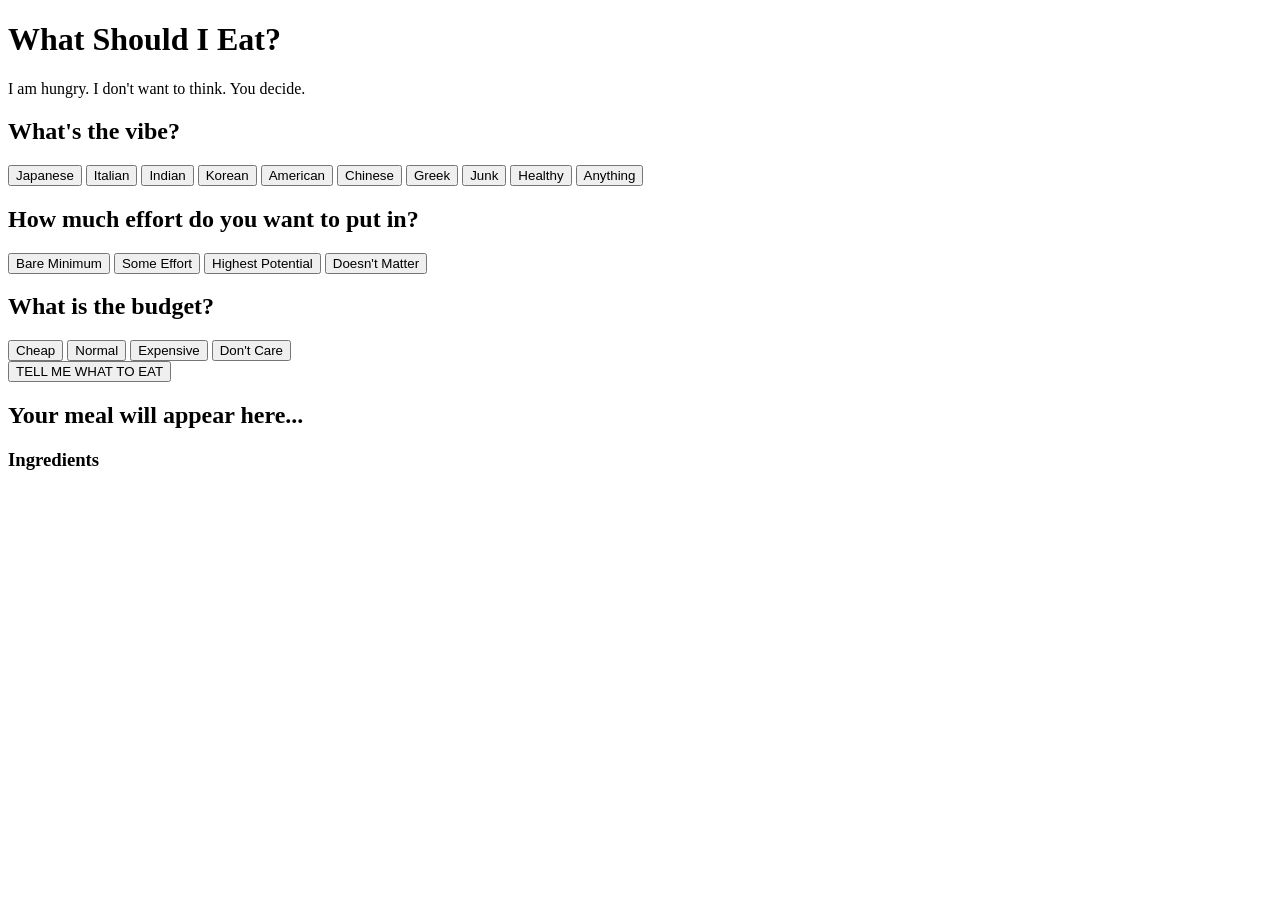
==== what should i eat/index.html @ 04a901b6 "Initial Project Setup and HTML" ====
<!DOCTYPE html>
<html lang="en">
<head>
    <meta charset="UTF-8">
    <meta name="viewport" content="width=device-width, initial-scale=1.0">
    <title>What Should I Eat?</title>
    <link rel="stylesheet" href="style.css">
    <script src="script.js" defer></script>
</head>

<body>
    <main class="container">
        <header>
            <h1>What Should I Eat?</h1>
            <p>I am hungry. I don't want to think. You decide.</p>
        </header>

        <!-- Cuisine Selection -->
        <section class="question">
            <h2>What's the vibe?</h2>

            <div class="button-group">
                <button class="choice-button"
                        data-cuisine="japanese">
                    Japanese
                </button>

                <button class="choice-button"
                        data-cuisine="italian">
                    Italian
                </button>

                <button class="choice-button"
                        data-cuisine="indian">
                    Indian
                </button>

                 <button class="choice-button"
                        data-cuisine="korean">
                    Korean
                </button>

                 <button class="choice-button"
                        data-cuisine="american">
                    American
                </button>

                 <button class="choice-button"
                        data-cuisine="chinese">
                    Chinese
                </button>

                 <button class="choice-button"
                        data-cuisine="greek">
                    Greek
                </button>

                 <button class="choice-button"
                        data-cuisine="junk">
                    Junk
                </button>

                 <button class="choice-button"
                        data-cuisine="healthy">
                    Healthy
                </button>

                <button class="choice-button"
                        data-cuisine="any">
                    Anything
                </button>
            </div>
        </section>

        <!-- Effort Selection -->
        <section class="question">

            <h2>How much effort do you want to put in?</h2>

            <div class="button-group">
                <button class="choice-button"
                        data-effort="easy">
                    Bare Minimum
                </button>

                <button class="choice-button"
                        data-effort="medium">
                    Some Effort
                </button>

                <button class="choice-button"
                        data-effort="hard">
                    Highest Potential
                </button>

                <button class="choice-button"
                        data-effort="any">
                    Doesn't Matter
                </button>
            </div>
        </section>

        <!-- Budget Selection -->
        <section class="question">
            <h2>What is the budget?</h2>

            <div class="button-group">
                <button class="choice-button"
                        data-budget="cheap">
                    Cheap
                </button>

                <button class="choice-button"
                        data-budget="normal">
                    Normal
                </button>

                <button class="choice-button"
                        data-budget="expensive">
                    Expensive
                </button>

                <button class="choice-button"
                        data-budget="any">
                    Don't Care
                </button>
            </div>
        </section>

        <!-- Decide Button -->
        <button id="decideButton">
            TELL ME WHAT TO EAT
        </button>

        <!-- Results -->
        <section id="result">
            <h2 id="mealName">Your meal will appear here...</h2>

            <div id="mealInfo">
                <p id="mealTime"></p>
                <p id="mealBudget"></p>
                <p id="mealEffort"></p>
            </div>

            <h3>Ingredients</h3>
            <ul id="ingredients"></ul>
        </section>
    </main>
</body>
</html>
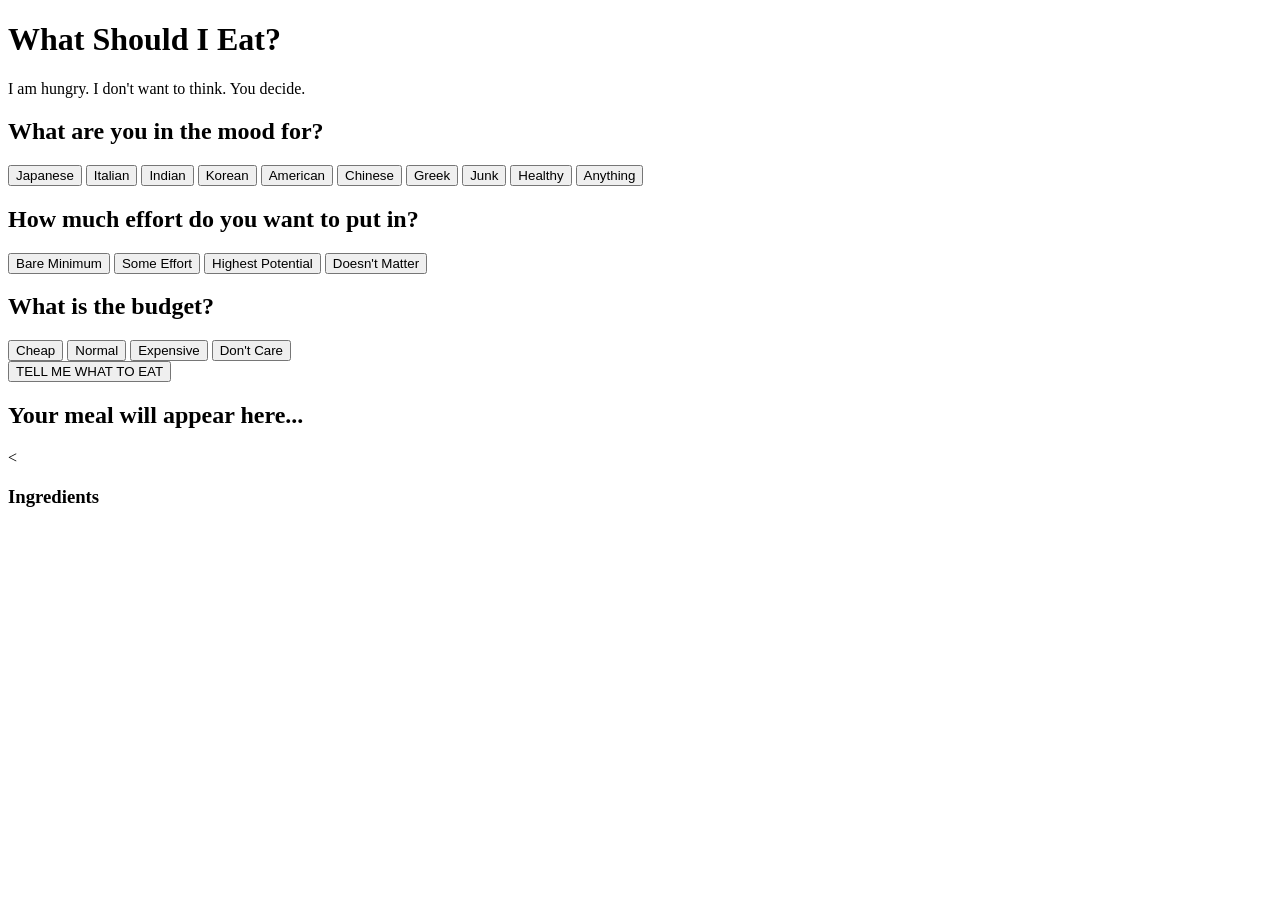
==== commit a96f1bad: "Added Protein View and recipe" ====
--- a/what should i eat/index.html
+++ b/what should i eat/index.html
@@ -17,49 +17,41 @@
 
         <!-- Cuisine Selection -->
         <section class="question">
-            <h2>What's the vibe?</h2>
+            <h2>What are you in the mood for?</h2>
 
             <div class="button-group">
                 <button class="choice-button"
                         data-cuisine="japanese">
                     Japanese
                 </button>
-
                 <button class="choice-button"
                         data-cuisine="italian">
                     Italian
                 </button>
-
                 <button class="choice-button"
                         data-cuisine="indian">
                     Indian
                 </button>
-
                  <button class="choice-button"
                         data-cuisine="korean">
                     Korean
                 </button>
-
                  <button class="choice-button"
                         data-cuisine="american">
                     American
                 </button>
-
                  <button class="choice-button"
                         data-cuisine="chinese">
                     Chinese
                 </button>
-
                  <button class="choice-button"
                         data-cuisine="greek">
                     Greek
                 </button>
-
                  <button class="choice-button"
                         data-cuisine="junk">
                     Junk
                 </button>
-
                  <button class="choice-button"
                         data-cuisine="healthy">
                     Healthy
@@ -74,7 +66,6 @@
 
         <!-- Effort Selection -->
         <section class="question">
-
             <h2>How much effort do you want to put in?</h2>
 
             <div class="button-group">
@@ -82,17 +73,14 @@
                         data-effort="easy">
                     Bare Minimum
                 </button>
-
                 <button class="choice-button"
                         data-effort="medium">
                     Some Effort
                 </button>
-
                 <button class="choice-button"
                         data-effort="hard">
                     Highest Potential
                 </button>
-
                 <button class="choice-button"
                         data-effort="any">
                     Doesn't Matter
@@ -109,17 +97,14 @@
                         data-budget="cheap">
                     Cheap
                 </button>
-
                 <button class="choice-button"
                         data-budget="normal">
                     Normal
                 </button>
-
                 <button class="choice-button"
                         data-budget="expensive">
                     Expensive
                 </button>
-
                 <button class="choice-button"
                         data-budget="any">
                     Don't Care
@@ -127,8 +112,8 @@
             </div>
         </section>
 
-        <!-- Decide Button -->
-        <button id="decideButton">
+        <!-- Decide Button - automatically disaabled until json loads-->
+        <button id="decideButton" disabled>
             TELL ME WHAT TO EAT
         </button>
 
@@ -140,6 +125,7 @@
                 <p id="mealTime"></p>
                 <p id="mealBudget"></p>
                 <p id="mealEffort"></p>
+                <p id="mealProtien"><</p>
             </div>
 
             <h3>Ingredients</h3>
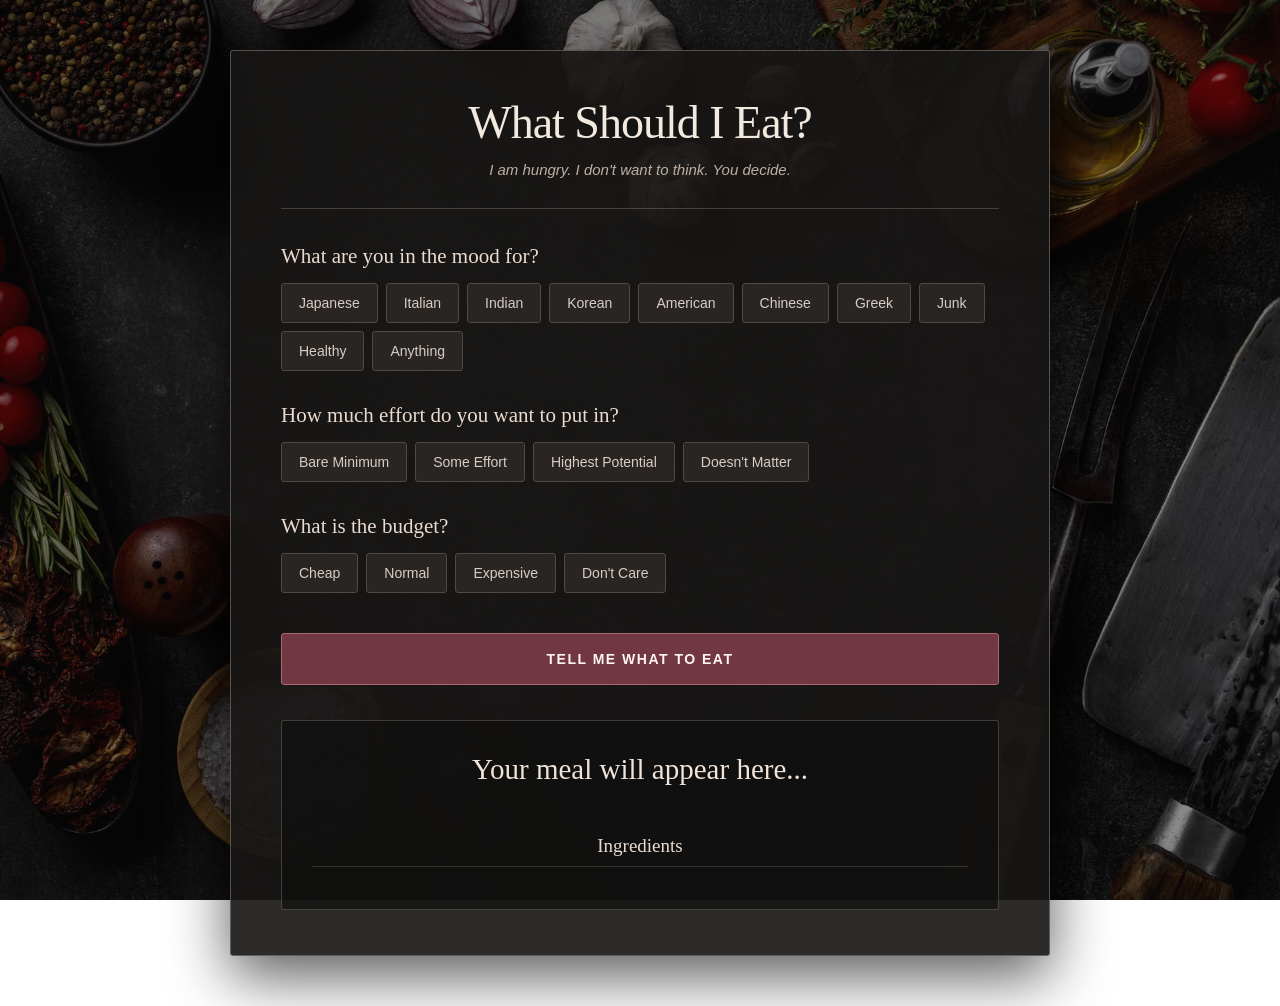
==== commit f66f4dcf: "CSS basic layout and minor updates Mild formatting in script change for main view, background image," ====
--- a/what should i eat/index.html
+++ b/what should i eat/index.html
@@ -125,7 +125,7 @@
                 <p id="mealTime"></p>
                 <p id="mealBudget"></p>
                 <p id="mealEffort"></p>
-                <p id="mealProtien"><</p>
+                <p id="mealProtien"></p>
             </div>
 
             <h3>Ingredients</h3>
--- a/what should i eat/style.css
+++ b/what should i eat/style.css
@@ -0,0 +1,242 @@
+* {
+    box-sizing: border-box;
+    margin: 0;
+    padding: 0;
+}
+
+body {
+    font-family: Arial, Helvetica, sans-serif;
+    color: #eee8e2;
+    min-height: 100vh;
+    padding: 50px 25px;
+    display: flex;
+    justify-content: center;
+    align-items: center;
+
+    /* Food background */
+    background-image:
+        linear-gradient(
+            rgba(10, 10, 10, 0.48),
+            rgba(10, 10, 10, 0.48)
+        ),
+        url("background.png");
+    background-size: cover;
+    background-position: center;
+    background-attachment: fixed;
+}
+
+@media (max-width: 600px) {
+    body {
+        padding: 20px 12px;
+        background-attachment: scroll;
+    }
+
+    .container {
+        padding: 30px 22px;
+    }
+
+    header h1 {
+        font-size: 35px;
+    }
+
+    .question h2 {
+        font-size: 19px;
+    }
+
+    .choice-button {
+        flex: 1 1 calc(50% - 8px);
+        min-width: 120px;
+    }
+
+    #mealInfo {
+        flex-direction: column;
+        gap: 8px;
+    }
+
+    #mealInfo p {
+        border-right: none;
+        padding: 0;
+    }
+}
+
+/* Main Content*/
+.container {
+    width: 100%;
+    max-width: 820px;
+    padding: 45px 50px;
+    background: rgba(24, 22, 21, 0.91);
+    border: 1px solid rgba(210, 191, 177, 0.35);
+    box-shadow: 0 20px 60px rgba(0, 0, 0, 0.65);
+    border-radius: 3px;
+}
+
+/* Header */
+header {
+    text-align: center;
+    padding-bottom: 30px;
+    margin-bottom: 35px;
+    border-bottom: 1px solid rgba(210, 191, 177, 0.25);
+}
+
+header h1 {
+    font-family: Georgia, "Times New Roman", serif;
+    font-size: 46px;
+    font-weight: normal;
+    letter-spacing: -1px;
+    color: #f2e9df;
+    margin-bottom: 12px;
+}
+
+header p {
+    color: #bdaea2;
+    font-size: 15px;
+    font-style: italic;
+}
+
+/* Questions */
+.question {
+    margin-bottom: 32px;
+}
+
+.question h2 {
+    font-family: Georgia, "Times New Roman", serif;
+    font-size: 21px;
+    font-weight: normal;
+    color: #eadbd0;
+    margin-bottom: 14px;
+}
+
+/* Button Group */
+.button-group {
+    display: flex;
+    flex-wrap: wrap;
+    gap: 8px;
+}
+
+/* Filter Button */
+.choice-button {
+    font-family: Arial, Helvetica, sans-serif;
+    font-size: 14px;
+    color: #d8cdc5;
+    background: #292523;
+    border: 1px solid #514943;
+    border-radius: 3px;
+    padding: 11px 17px;
+    cursor: pointer;
+    transition:
+        background 0.15s ease,
+        border-color 0.15s ease,
+        color 0.15s ease;
+}
+
+.choice-button:hover {
+    background: #35302d;
+    border-color: #806b5f;
+    color: #f1e7df;
+}
+
+/* Selected Button */
+.choice-button.selected {
+    background: #713743;
+    border-color: #a96872;
+    color: #fff4ef;
+}
+
+/* Main Descision Button */
+#decideButton {
+    width: 100%;
+    margin-top: 8px;
+    padding: 17px 20px;
+    background: #713743;
+    border: 1px solid #a96872;
+    border-radius: 3px;
+    color: #fff5f0;
+    font-family: Arial, Helvetica, sans-serif;
+    font-size: 14px;
+    font-weight: bold;
+    letter-spacing: 1.5px;
+    cursor: pointer;
+    transition:
+        background 0.15s ease,
+        border-color 0.15s ease;
+}
+
+#decideButton:hover {
+    background: #84424f;
+    border-color: #c1848c;
+}
+
+#decideButton:disabled {
+    background: #3a292c;
+    border-color: #514043;
+    color: #8d7c7c;
+    cursor: not-allowed;
+}
+
+/* Result */
+#result {
+    margin-top: 35px;
+    padding: 30px;
+    background: rgba(15, 14, 14, 0.65);
+    border: 1px solid rgba(210, 191, 177, 0.25);
+    border-radius: 3px;
+    text-align: center;
+}
+
+#mealName {
+    font-family: Georgia, "Times New Roman", serif;
+    font-size: 29px;
+    font-weight: normal;
+    line-height: 1.25;
+    color: #f0e3d9;
+    margin-bottom: 20px;
+}
+
+/* Meal Information */
+
+#mealInfo {
+    display: flex;
+    justify-content: center;
+    flex-wrap: wrap;
+    gap: 0;
+    margin-bottom: 28px;
+}
+
+#mealInfo p {
+    color: #bba99d;
+    font-size: 14px;
+    padding: 0 16px;
+    border-right: 1px solid #514740;
+}
+
+#mealInfo p:last-child {
+    border-right: none;
+}
+
+/* Ingreddients */
+
+#result h3 {
+    font-family: Georgia, "Times New Roman", serif;
+    font-size: 19px;
+    font-weight: normal;
+    color: #eadbd0;
+    padding-bottom: 9px;
+    margin-bottom: 12px;
+    border-bottom: 1px solid rgba(210, 191, 177, 0.2);
+}
+
+#ingredients {
+    list-style: none;
+    color: #c7b9af;
+    font-size: 14px;
+    line-height: 1.8;
+}
+
+#ingredients li {
+    display: inline;
+}
+
+#ingredients li:not(:last-child)::after {
+    content: "  •  ";
+    color: #89606a;
+}
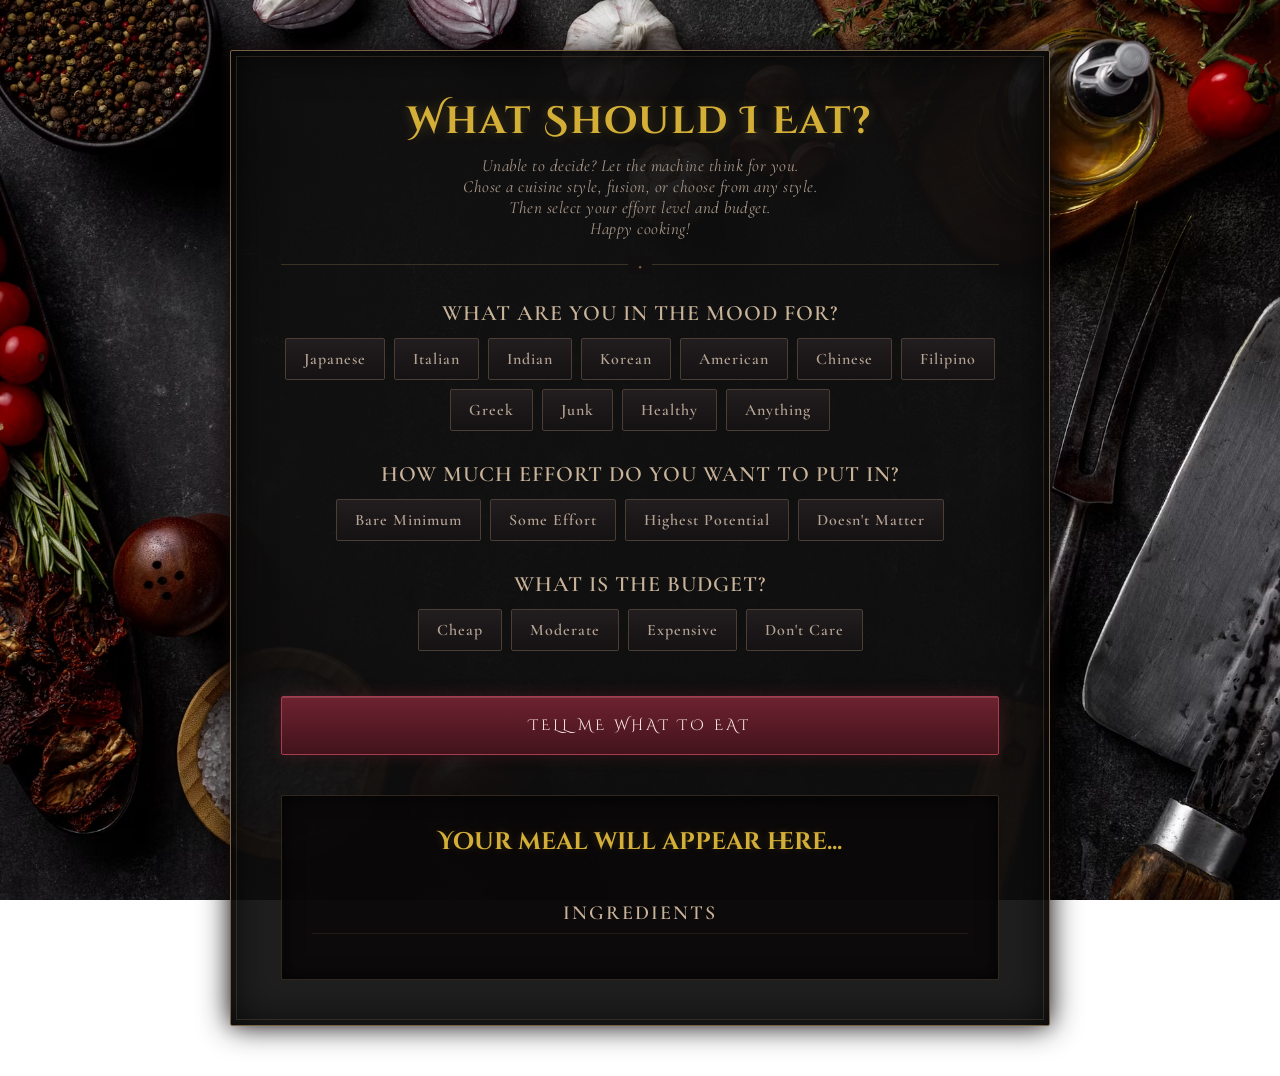
==== commit b16961be: "Multi file updates HTML: Updated the header text to be more user friendly, added Filipino button, ch" ====
--- a/what should i eat/index.html
+++ b/what should i eat/index.html
@@ -12,7 +12,10 @@
     <main class="container">
         <header>
             <h1>What Should I Eat?</h1>
-            <p>I am hungry. I don't want to think. You decide.</p>
+            <p>Unable to decide? Let the machine think for you.
+                <br>Chose a cuisine style, fusion, or choose from any style.
+                <br>Then select your effort level and budget.
+                <br>Happy cooking!</p>
         </header>
 
         <!-- Cuisine Selection -->
@@ -44,9 +47,14 @@
                         data-cuisine="chinese">
                     Chinese
                 </button>
+                <button class="choice-button"
+                        data-cuisine="filipino">
+                    Filipino
+                </button>
                  <button class="choice-button"
                         data-cuisine="greek">
                     Greek
+                </button>
                 </button>
                  <button class="choice-button"
                         data-cuisine="junk">
@@ -98,8 +106,8 @@
                     Cheap
                 </button>
                 <button class="choice-button"
-                        data-budget="normal">
-                    Normal
+                        data-budget="moderate">
+                    Moderate
                 </button>
                 <button class="choice-button"
                         data-budget="expensive">
--- a/what should i eat/style.css
+++ b/what should i eat/style.css
@@ -1,3 +1,5 @@
+@import url('https://fonts.googleapis.com/css2?family=Cinzel+Decorative:wght@700&family=Cormorant+Garamond:ital,wght@0,400;0,600;1,400&display=swap');
+
 * {
     box-sizing: border-box;
     margin: 0;
@@ -5,230 +7,225 @@
 }
 
 body {
-    font-family: Arial, Helvetica, sans-serif;
-    color: #eee8e2;
+    font-family: 'Cormorant Garamond', Georgia, serif;
+    color: #e5dacd;
     min-height: 100vh;
     padding: 50px 25px;
     display: flex;
     justify-content: center;
     align-items: center;
 
-    /* Food background */
-    background-image:
-        linear-gradient(
-            rgba(10, 10, 10, 0.48),
-            rgba(10, 10, 10, 0.48)
-        ),
-        url("background.png");
+    /* Dark atmosphere background */
+    background: url(background.png) no-repeat;
     background-size: cover;
     background-position: center;
     background-attachment: fixed;
 }
 
-@media (max-width: 600px) {
-    body {
-        padding: 20px 12px;
-        background-attachment: scroll;
-    }
-
-    .container {
-        padding: 30px 22px;
-    }
-
-    header h1 {
-        font-size: 35px;
-    }
-
-    .question h2 {
-        font-size: 19px;
-    }
-
-    .choice-button {
-        flex: 1 1 calc(50% - 8px);
-        min-width: 120px;
-    }
-
-    #mealInfo {
-        flex-direction: column;
-        gap: 8px;
-    }
-
-    #mealInfo p {
-        border-right: none;
-        padding: 0;
-    }
-}
-
-/* Main Content*/
+/* Container Frame */
 .container {
     width: 100%;
     max-width: 820px;
     padding: 45px 50px;
-    background: rgba(24, 22, 21, 0.91);
-    border: 1px solid rgba(210, 191, 177, 0.35);
-    box-shadow: 0 20px 60px rgba(0, 0, 0, 0.65);
-    border-radius: 3px;
-}
-
-/* Header */
+    background: rgba(16, 14, 15, 0.93);
+    border: 1px solid #7a6344;
+    outline: 1px solid rgba(122, 99, 68, 0.3);
+    outline-offset: -7px;
+    box-shadow: 
+        0 0 30px rgba(0, 0, 0, 0.9),
+        0 0 15px rgba(113, 55, 67, 0.25),
+        inset 0 0 40px rgba(0, 0, 0, 0.8);
+    border-radius: 2px;
+    position: relative;
+}
+
+/* Header Section */
 header {
     text-align: center;
-    padding-bottom: 30px;
+    padding-bottom: 25px;
     margin-bottom: 35px;
-    border-bottom: 1px solid rgba(210, 191, 177, 0.25);
+    border-bottom: 1px solid rgba(122, 99, 68, 0.4);
+    position: relative;
+}
+
+header::after {
+    content: "◆";
+    position: absolute;
+    bottom: -10px;
+    left: 50%;
+    transform: translateX(-50%);
+    background: #100e0f;
+    padding: 0 10px;
+    color: #7a6344;
+    font-size: 14px;
 }
 
 header h1 {
-    font-family: Georgia, "Times New Roman", serif;
-    font-size: 46px;
-    font-weight: normal;
-    letter-spacing: -1px;
-    color: #f2e9df;
-    margin-bottom: 12px;
+    font-family: 'Cinzel Decorative', serif;
+    font-size: 38px;
+    letter-spacing: 2px;
+    color: #d4af37;
+    text-shadow: 0 0 12px rgba(212, 175, 55, 0.25);
+    margin-bottom: 8px;
 }
 
 header p {
-    color: #bdaea2;
-    font-size: 15px;
+    color: #a8988a;
+    font-size: 17px;
     font-style: italic;
+    letter-spacing: 0.5px;
 }
 
 /* Questions */
 .question {
-    margin-bottom: 32px;
+    margin-bottom: 30px;
+    text-align: center;
 }
 
 .question h2 {
-    font-family: Georgia, "Times New Roman", serif;
-    font-size: 21px;
-    font-weight: normal;
-    color: #eadbd0;
-    margin-bottom: 14px;
-}
-
-/* Button Group */
+    font-family: 'Cormorant Garamond', serif;
+    font-size: 22px;
+    font-weight: 600;
+    letter-spacing: 1px;
+    color: #c9b49a;
+    margin-bottom: 12px;
+    text-transform: uppercase;
+}
+
+/* Button Layout */
 .button-group {
     display: flex;
     flex-wrap: wrap;
-    gap: 8px;
-}
-
-/* Filter Button */
+    gap: 9px;
+    justify-content: center;
+}
+
+/* Gothic Buttons */
 .choice-button {
-    font-family: Arial, Helvetica, sans-serif;
-    font-size: 14px;
-    color: #d8cdc5;
-    background: #292523;
-    border: 1px solid #514943;
-    border-radius: 3px;
-    padding: 11px 17px;
+    font-family: 'Cormorant Garamond', Georgia, serif;
+    font-size: 16px;
+    font-weight: 600;
+    letter-spacing: 1px;
+    color: #b5a494;
+    background: linear-gradient(180deg, #221d1f 0%, #151213 100%);
+    border: 1px solid #4a3e35;
+    border-radius: 2px;
+    padding: 10px 18px;
     cursor: pointer;
-    transition:
-        background 0.15s ease,
-        border-color 0.15s ease,
-        color 0.15s ease;
+    transition: all 0.25s cubic-bezier(0.4, 0, 0.2, 1);
+    position: relative;
 }
 
 .choice-button:hover {
-    background: #35302d;
-    border-color: #806b5f;
-    color: #f1e7df;
-}
-
-/* Selected Button */
+    background: linear-gradient(180deg, #332629 0%, #1c1416 100%);
+    border-color: #8c6943;
+    color: #f5eae1;
+    box-shadow: 0 0 10px rgba(140, 105, 67, 0.2);
+}
+
+/* Selected Gothic Button State */
 .choice-button.selected {
-    background: #713743;
-    border-color: #a96872;
-    color: #fff4ef;
-}
-
-/* Main Descision Button */
+    background: linear-gradient(180deg, #581d28 0%, #341017 100%);
+    border-color: #c15367;
+    color: #fff0eb;
+    box-shadow: 
+        0 0 12px rgba(193, 83, 103, 0.45),
+        inset 0 0 8px rgba(0, 0, 0, 0.5);
+    text-shadow: 0 0 5px rgba(255, 240, 235, 0.5);
+}
+
+/* Primary Decide Button */
 #decideButton {
     width: 100%;
-    margin-top: 8px;
-    padding: 17px 20px;
-    background: #713743;
-    border: 1px solid #a96872;
-    border-radius: 3px;
-    color: #fff5f0;
-    font-family: Arial, Helvetica, sans-serif;
-    font-size: 14px;
-    font-weight: bold;
-    letter-spacing: 1.5px;
+    margin-top: 15px;
+    padding: 18px 20px;
+    background: linear-gradient(180deg, #6e2230 0%, #42131b 100%);
+    border: 1px solid #a83b4e;
+    border-radius: 2px;
+    color: #fcebe6;
+    font-family: 'Cinzel Decorative', serif;
+    font-size: 15px;
+    letter-spacing: 3px;
     cursor: pointer;
-    transition:
-        background 0.15s ease,
-        border-color 0.15s ease;
-}
-
-#decideButton:hover {
-    background: #84424f;
-    border-color: #c1848c;
+    box-shadow: 
+        0 0 15px rgba(110, 34, 48, 0.4),
+        inset 0 1px 0 rgba(255, 255, 255, 0.15);
+    transition: all 0.25s ease;
+}
+
+#decideButton:hover:not(:disabled) {
+    background: linear-gradient(180deg, #872b3c 0%, #541923 100%);
+    border-color: #d64d64;
+    box-shadow: 
+        0 0 22px rgba(214, 77, 100, 0.6),
+        inset 0 1px 0 rgba(255, 255, 255, 0.2);
 }
 
 #decideButton:disabled {
-    background: #3a292c;
-    border-color: #514043;
-    color: #8d7c7c;
+    background: #1f181a;
+    border-color: #382c2f;
+    color: #594b4e;
+    box-shadow: none;
     cursor: not-allowed;
 }
 
-/* Result */
+/* Result Section */
 #result {
-    margin-top: 35px;
+    margin-top: 40px;
     padding: 30px;
-    background: rgba(15, 14, 14, 0.65);
-    border: 1px solid rgba(210, 191, 177, 0.25);
-    border-radius: 3px;
+    background: rgba(10, 8, 9, 0.85);
+    border: 1px solid rgba(122, 99, 68, 0.35);
+    box-shadow: inset 0 0 20px rgba(0, 0, 0, 0.8);
+    border-radius: 2px;
     text-align: center;
 }
 
 #mealName {
-    font-family: Georgia, "Times New Roman", serif;
-    font-size: 29px;
-    font-weight: normal;
-    line-height: 1.25;
-    color: #f0e3d9;
-    margin-bottom: 20px;
-}
-
-/* Meal Information */
-
+    font-family: 'Cinzel Decorative', serif;
+    font-size: 24px;
+    color: #d4af37;
+    margin-bottom: 18px;
+    text-shadow: 0 0 10px rgba(212, 175, 55, 0.2);
+}
+
+/* Meal Details Badges */
 #mealInfo {
     display: flex;
     justify-content: center;
     flex-wrap: wrap;
     gap: 0;
-    margin-bottom: 28px;
+    margin-bottom: 25px;
 }
 
 #mealInfo p {
-    color: #bba99d;
-    font-size: 14px;
-    padding: 0 16px;
-    border-right: 1px solid #514740;
+    color: #a89788;
+    font-size: 16px;
+    padding: 0 18px;
+    border-right: 1px solid #4a3e35;
+    font-style: italic;
 }
 
 #mealInfo p:last-child {
     border-right: none;
 }
 
-/* Ingreddients */
-
+/* Ingredients Section */
 #result h3 {
-    font-family: Georgia, "Times New Roman", serif;
-    font-size: 19px;
-    font-weight: normal;
-    color: #eadbd0;
-    padding-bottom: 9px;
-    margin-bottom: 12px;
-    border-bottom: 1px solid rgba(210, 191, 177, 0.2);
+    font-family: 'Cormorant Garamond', serif;
+    font-size: 20px;
+    font-weight: 600;
+    letter-spacing: 2px;
+    color: #c9b49a;
+    text-transform: uppercase;
+    padding-bottom: 8px;
+    margin-bottom: 15px;
+    border-bottom: 1px solid rgba(122, 99, 68, 0.2);
 }
 
 #ingredients {
     list-style: none;
-    color: #c7b9af;
-    font-size: 14px;
+    color: #b5a494;
+    font-size: 17px;
     line-height: 1.8;
 }
 
@@ -237,6 +234,40 @@
 }
 
 #ingredients li:not(:last-child)::after {
-    content: "  •  ";
-    color: #89606a;
+    content: " ◆ ";
+    color: #7a2b38;
+    padding: 0 6px;
+    font-size: 12px;
+}
+
+/* Mobile Responsiveness */
+@media (max-width: 600px) {
+    body {
+        padding: 20px 12px;
+        background-attachment: scroll;
+    }
+
+    .container {
+        padding: 30px 20px;
+    }
+
+    header h1 {
+        font-size: 26px;
+    }
+
+    .choice-button {
+        flex: 1 1 calc(50% - 9px);
+        min-width: 110px;
+        text-align: center;
+    }
+
+    #mealInfo {
+        flex-direction: column;
+        gap: 6px;
+    }
+
+    #mealInfo p {
+        border-right: none;
+        padding: 0;
+    }
 }
